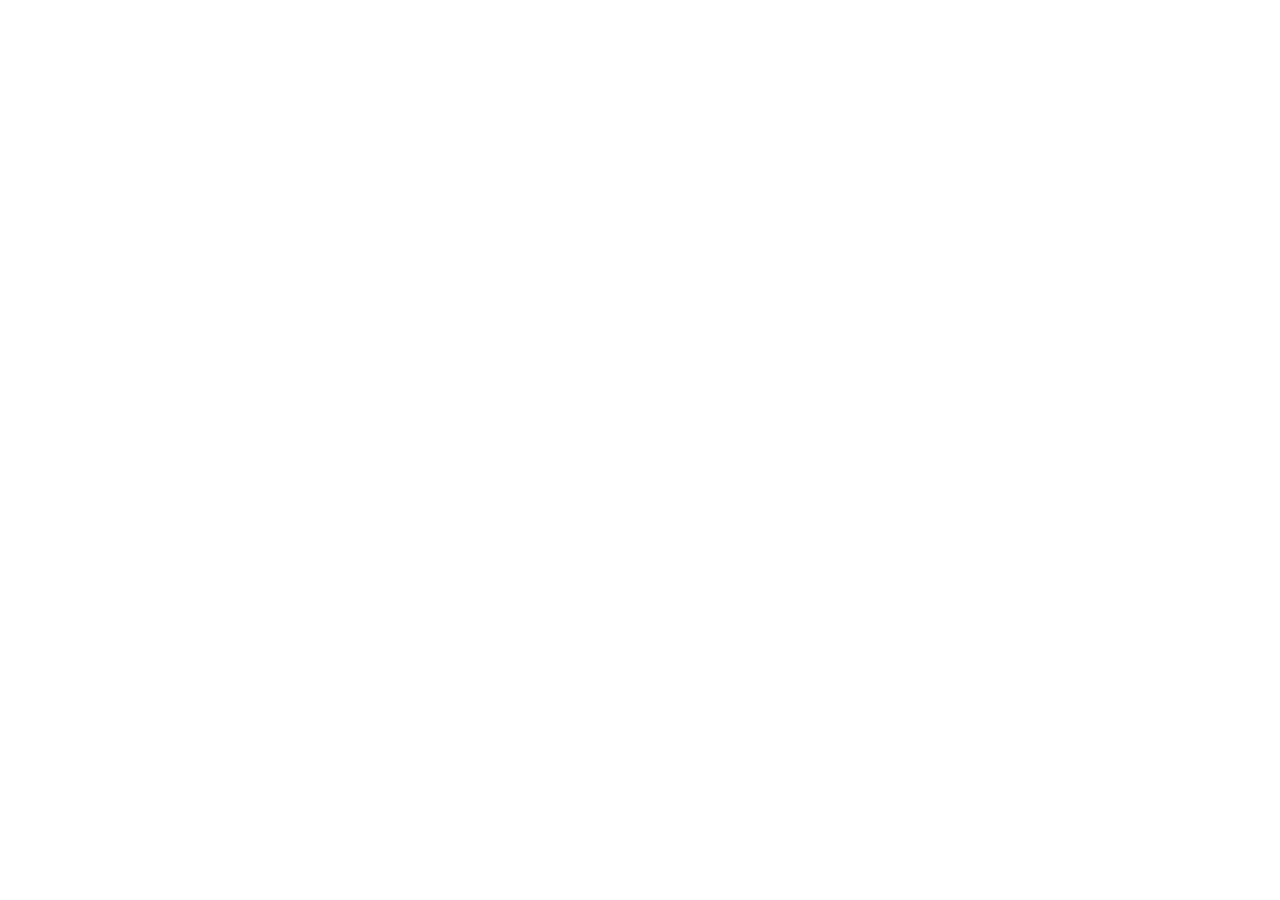
==== index.html @ 1208269f "Initial commit" ====
<!DOCTYPE html>
<html lang="th">
<head>
    <meta charset="UTF-8">
    <meta name="viewport" content="width=device-width, initial-scale=1.0">
    <title>Home - Personal Portfolio</title>
    <link rel="stylesheet" href="css/style.css">
</head>
<body>
    <!-- หน้าแรก (Home page): ใช้สำหรับแนะนำตัวเบื้องต้น และนำทางไปยังหน้าอื่นๆ -->
</body>
</html>
---- css/style.css ----
/* ไฟล์ CSS หลัก: จัดการหน้าตาของเว็บไซต์ ธีม Minimal Clean (Light/Dark mode) และ Responsive */
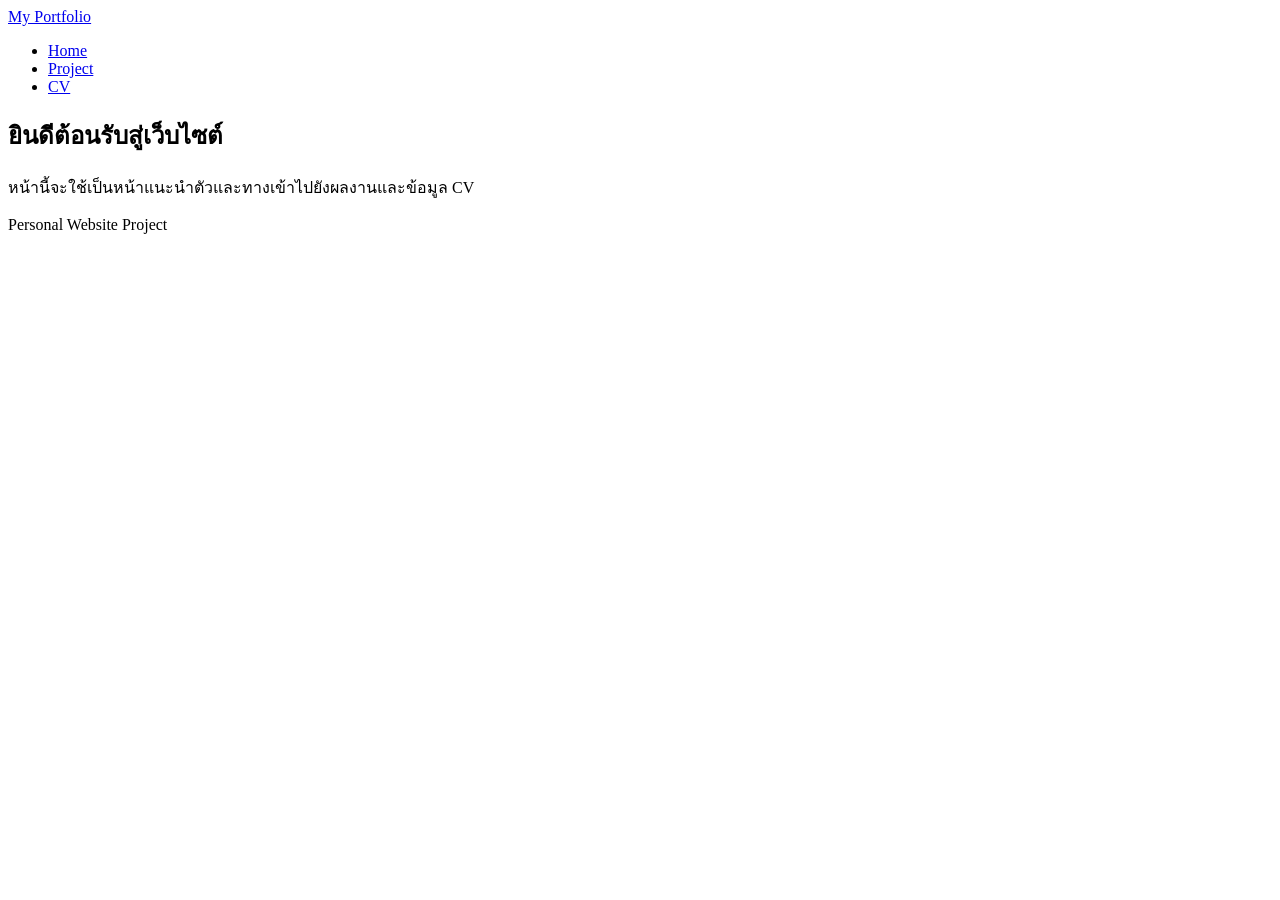
==== commit 0f729307: "feat: add shared layout and navigation for all pages" ====
--- a/index.html
+++ b/index.html
@@ -7,6 +7,30 @@
     <link rel="stylesheet" href="css/style.css">
 </head>
 <body>
-    <!-- หน้าแรก (Home page): ใช้สำหรับแนะนำตัวเบื้องต้น และนำทางไปยังหน้าอื่นๆ -->
+    <header class="site-header">
+        <div class="container header-inner">
+            <a class="brand" href="index.html">My Portfolio</a>
+            <nav class="site-nav" aria-label="เมนูหลัก">
+                <ul>
+                    <li><a class="active" href="index.html" aria-current="page">Home</a></li>
+                    <li><a href="project.html">Project</a></li>
+                    <li><a href="cv.html">CV</a></li>
+                </ul>
+            </nav>
+        </div>
+    </header>
+
+    <main class="container page-content">
+        <section>
+            <h1>ยินดีต้อนรับสู่เว็บไซต์</h1>
+            <p>หน้านี้จะใช้เป็นหน้าแนะนำตัวและทางเข้าไปยังผลงานและข้อมูล CV</p>
+        </section>
+    </main>
+
+    <footer class="site-footer">
+        <div class="container">
+            <p>Personal Website Project</p>
+        </div>
+    </footer>
 </body>
 </html>
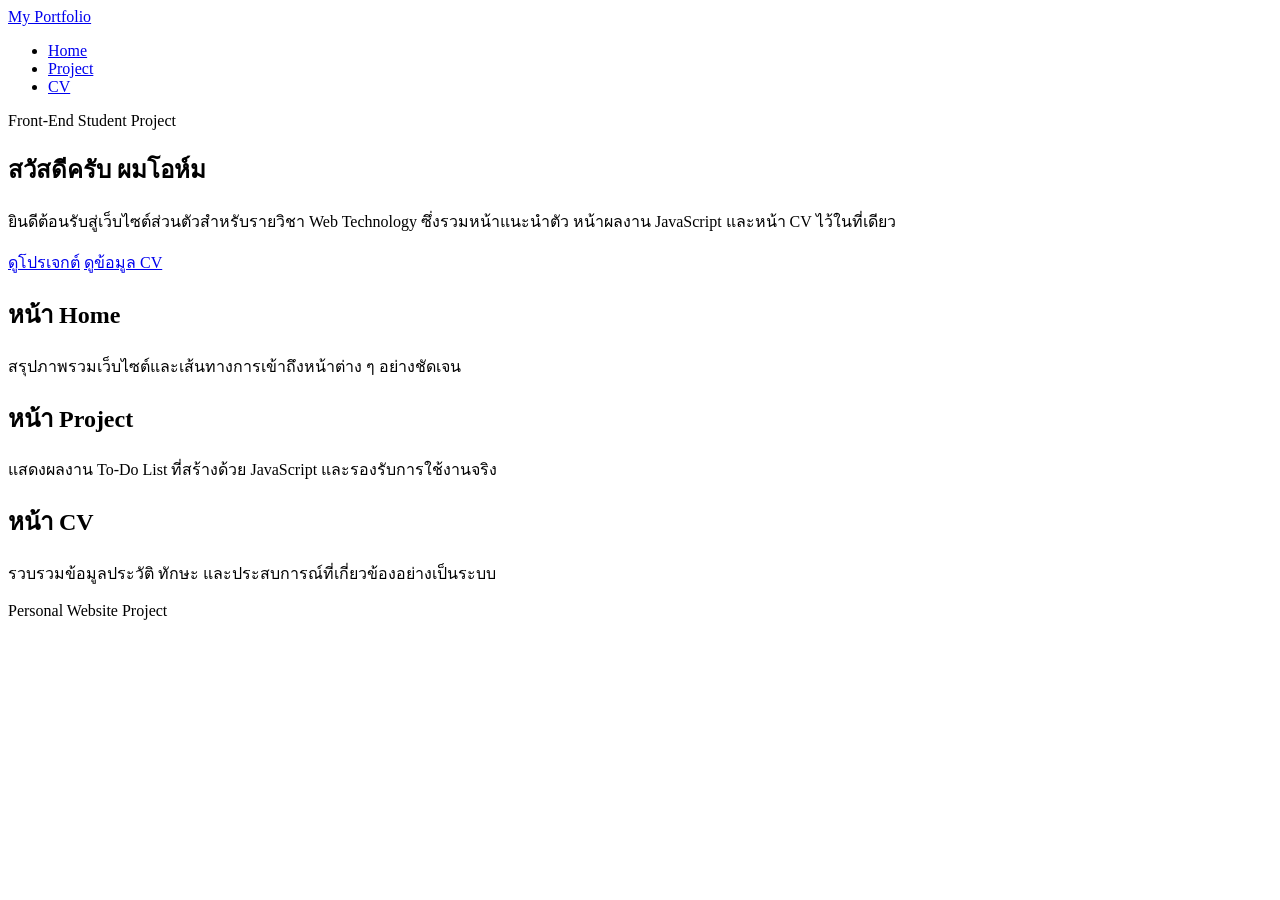
==== commit 9fc5fe7b: "feat: build home page content sections" ====
--- a/index.html
+++ b/index.html
@@ -21,9 +21,29 @@
     </header>
 
     <main class="container page-content">
-        <section>
-            <h1>ยินดีต้อนรับสู่เว็บไซต์</h1>
-            <p>หน้านี้จะใช้เป็นหน้าแนะนำตัวและทางเข้าไปยังผลงานและข้อมูล CV</p>
+        <section class="hero">
+            <p class="kicker">Front-End Student Project</p>
+            <h1>สวัสดีครับ ผมโอห์ม</h1>
+            <p>ยินดีต้อนรับสู่เว็บไซต์ส่วนตัวสำหรับรายวิชา Web Technology ซึ่งรวมหน้าแนะนำตัว หน้าผลงาน JavaScript และหน้า CV ไว้ในที่เดียว</p>
+            <div class="hero-actions">
+                <a class="button" href="project.html">ดูโปรเจกต์</a>
+                <a class="button button-secondary" href="cv.html">ดูข้อมูล CV</a>
+            </div>
+        </section>
+
+        <section class="home-grid" aria-label="ภาพรวมเว็บไซต์">
+            <article class="home-card">
+                <h2>หน้า Home</h2>
+                <p>สรุปภาพรวมเว็บไซต์และเส้นทางการเข้าถึงหน้าต่าง ๆ อย่างชัดเจน</p>
+            </article>
+            <article class="home-card">
+                <h2>หน้า Project</h2>
+                <p>แสดงผลงาน To-Do List ที่สร้างด้วย JavaScript และรองรับการใช้งานจริง</p>
+            </article>
+            <article class="home-card">
+                <h2>หน้า CV</h2>
+                <p>รวบรวมข้อมูลประวัติ ทักษะ และประสบการณ์ที่เกี่ยวข้องอย่างเป็นระบบ</p>
+            </article>
         </section>
     </main>
 
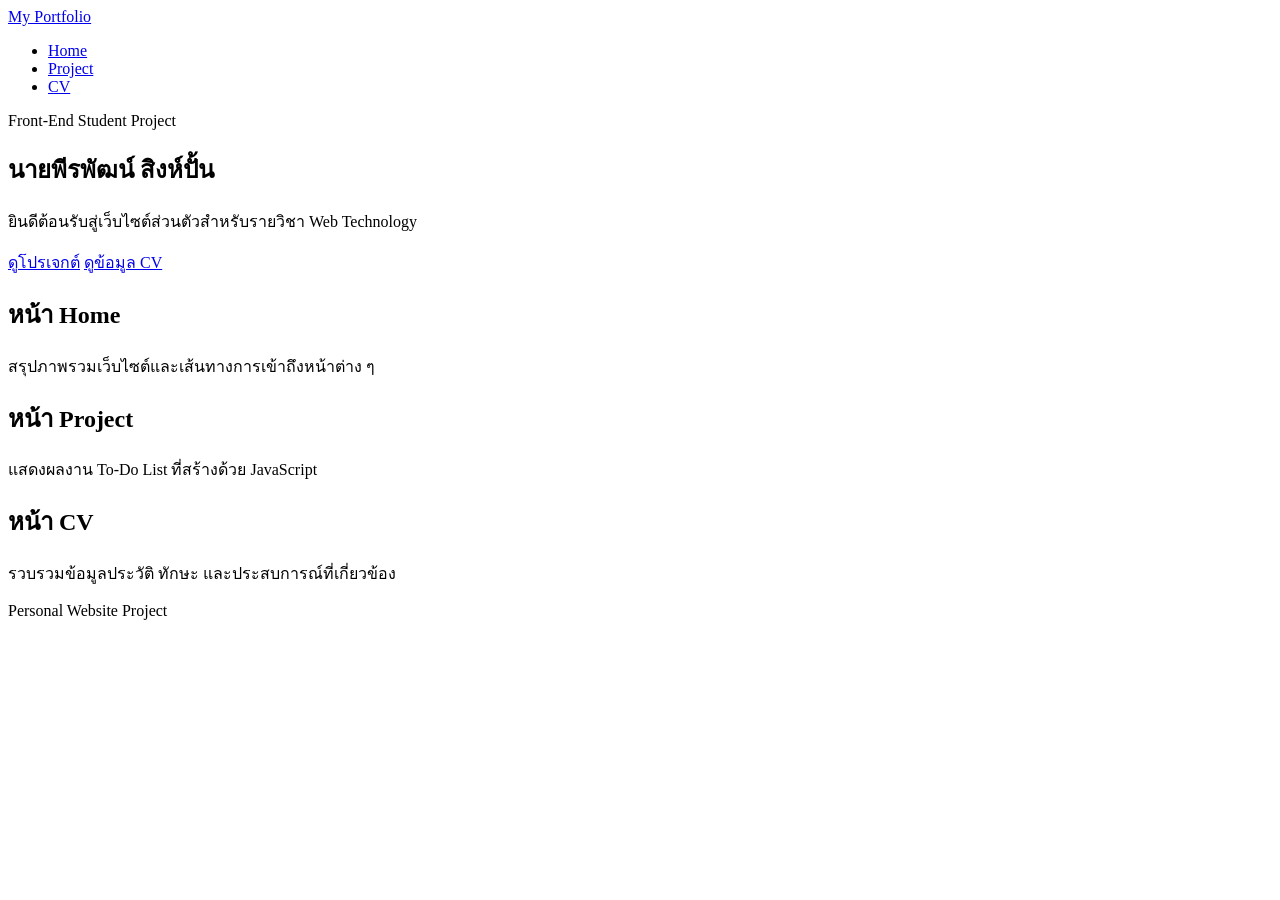
==== commit f7a4ff17: "chore: refine home page profile text" ====
--- a/index.html
+++ b/index.html
@@ -23,8 +23,8 @@
     <main class="container page-content">
         <section class="hero">
             <p class="kicker">Front-End Student Project</p>
-            <h1>สวัสดีครับ ผมโอห์ม</h1>
-            <p>ยินดีต้อนรับสู่เว็บไซต์ส่วนตัวสำหรับรายวิชา Web Technology ซึ่งรวมหน้าแนะนำตัว หน้าผลงาน JavaScript และหน้า CV ไว้ในที่เดียว</p>
+            <h1>นายพีรพัฒน์ สิงห์ปั้น</h1>
+            <p>ยินดีต้อนรับสู่เว็บไซต์ส่วนตัวสำหรับรายวิชา Web Technology</p>
             <div class="hero-actions">
                 <a class="button" href="project.html">ดูโปรเจกต์</a>
                 <a class="button button-secondary" href="cv.html">ดูข้อมูล CV</a>
@@ -34,15 +34,15 @@
         <section class="home-grid" aria-label="ภาพรวมเว็บไซต์">
             <article class="home-card">
                 <h2>หน้า Home</h2>
-                <p>สรุปภาพรวมเว็บไซต์และเส้นทางการเข้าถึงหน้าต่าง ๆ อย่างชัดเจน</p>
+                <p>สรุปภาพรวมเว็บไซต์และเส้นทางการเข้าถึงหน้าต่าง ๆ</p>
             </article>
             <article class="home-card">
                 <h2>หน้า Project</h2>
-                <p>แสดงผลงาน To-Do List ที่สร้างด้วย JavaScript และรองรับการใช้งานจริง</p>
+                <p>แสดงผลงาน To-Do List ที่สร้างด้วย JavaScript</p>
             </article>
             <article class="home-card">
                 <h2>หน้า CV</h2>
-                <p>รวบรวมข้อมูลประวัติ ทักษะ และประสบการณ์ที่เกี่ยวข้องอย่างเป็นระบบ</p>
+                <p>รวบรวมข้อมูลประวัติ ทักษะ และประสบการณ์ที่เกี่ยวข้อง</p>
             </article>
         </section>
     </main>
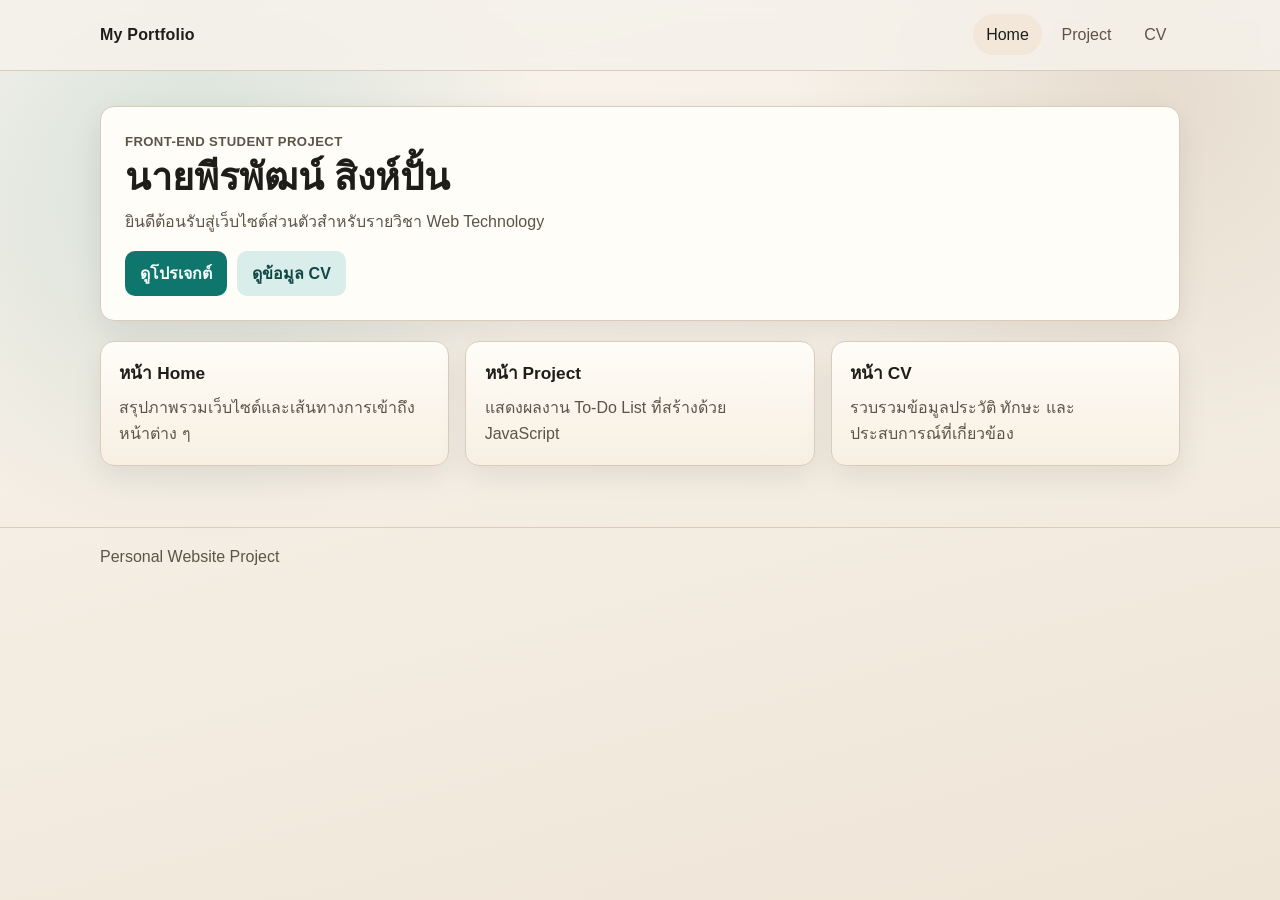
==== commit b96ede8e: "chore: polish accessibility and final cleanup" ====
--- a/index.html
+++ b/index.html
@@ -7,6 +7,7 @@
     <link rel="stylesheet" href="css/style.css">
 </head>
 <body>
+    <a class="skip-link" href="#main-content">ข้ามไปยังเนื้อหาหลัก</a>
     <header class="site-header">
         <div class="container header-inner">
             <a class="brand" href="index.html">My Portfolio</a>
@@ -20,7 +21,7 @@
         </div>
     </header>
 
-    <main class="container page-content">
+    <main id="main-content" class="container page-content">
         <section class="hero">
             <p class="kicker">Front-End Student Project</p>
             <h1>นายพีรพัฒน์ สิงห์ปั้น</h1>
--- a/css/style.css
+++ b/css/style.css
@@ -1 +1,432 @@
-/* ไฟล์ CSS หลัก: จัดการหน้าตาของเว็บไซต์ ธีม Minimal Clean (Light/Dark mode) และ Responsive */
+:root {
+	--bg: #f5f1ea;
+	--surface: #fffdf8;
+	--surface-strong: #f2e7d8;
+	--text: #1f1d1a;
+	--muted: #5b5448;
+	--line: #d9ccbb;
+	--accent: #0f766e;
+	--accent-strong: #115e59;
+	--danger: #b42318;
+	--radius: 14px;
+	--shadow: 0 10px 30px rgba(22, 18, 10, 0.08);
+}
+
+* {
+	box-sizing: border-box;
+}
+
+html,
+body {
+	margin: 0;
+	padding: 0;
+}
+
+body {
+	min-height: 100vh;
+	font-family: "Prompt", "Sarabun", "Noto Sans Thai", sans-serif;
+	color: var(--text);
+	line-height: 1.6;
+	background:
+		radial-gradient(circle at 15% 20%, rgba(15, 118, 110, 0.14), transparent 28%),
+		radial-gradient(circle at 90% 10%, rgba(217, 204, 187, 0.55), transparent 26%),
+		linear-gradient(165deg, #f9f5ee 0%, #efe5d7 100%);
+}
+
+.skip-link {
+	position: absolute;
+	left: 0.8rem;
+	top: -3rem;
+	background: #134a47;
+	color: #f4fffd;
+	padding: 0.5rem 0.72rem;
+	border-radius: 8px;
+	text-decoration: none;
+	z-index: 30;
+}
+
+.skip-link:focus {
+	top: 0.8rem;
+}
+
+a {
+	color: inherit;
+}
+
+.container {
+	width: min(1080px, 92vw);
+	margin: 0 auto;
+}
+
+.site-header {
+	position: sticky;
+	top: 0;
+	z-index: 10;
+	backdrop-filter: blur(8px);
+	background-color: rgba(245, 241, 234, 0.86);
+	border-bottom: 1px solid var(--line);
+}
+
+.header-inner {
+	display: flex;
+	align-items: center;
+	justify-content: space-between;
+	gap: 1rem;
+	padding: 0.9rem 0;
+}
+
+.brand {
+	font-weight: 700;
+	letter-spacing: 0.2px;
+	text-decoration: none;
+}
+
+.site-nav ul {
+	margin: 0;
+	padding: 0;
+	list-style: none;
+	display: flex;
+	gap: 0.35rem;
+}
+
+.site-nav a {
+	display: inline-block;
+	text-decoration: none;
+	padding: 0.48rem 0.85rem;
+	border-radius: 999px;
+	color: var(--muted);
+	transition: background-color 0.2s ease, color 0.2s ease;
+}
+
+.site-nav a:hover,
+.site-nav a:focus-visible,
+.site-nav a.active {
+	color: var(--text);
+	background-color: var(--surface-strong);
+}
+
+.page-content {
+	padding: 2.2rem 0 2.8rem;
+	display: grid;
+	gap: 1.25rem;
+}
+
+.hero,
+.project-header,
+.cv-header,
+.cv-section,
+.todo-app {
+	background: var(--surface);
+	border: 1px solid var(--line);
+	border-radius: var(--radius);
+	box-shadow: var(--shadow);
+}
+
+.hero,
+.project-header,
+.cv-header {
+	padding: 1.5rem;
+}
+
+.hero h1,
+.project-header h1,
+.cv-header h1 {
+	margin: 0.2rem 0 0.55rem;
+	font-size: clamp(1.7rem, 4.2vw, 2.35rem);
+	line-height: 1.2;
+}
+
+.kicker {
+	margin: 0;
+	color: var(--accent);
+	font-weight: 600;
+	letter-spacing: 0.4px;
+	text-transform: uppercase;
+	font-size: 0.82rem;
+}
+
+.hero p,
+.project-header p,
+.cv-header p {
+	margin: 0;
+	color: var(--muted);
+}
+
+.hero-actions {
+	margin-top: 1rem;
+	display: flex;
+	flex-wrap: wrap;
+	gap: 0.6rem;
+}
+
+.button,
+.todo-form button,
+.todo-controls button,
+.todo-item button {
+	border: none;
+	border-radius: 10px;
+	padding: 0.62rem 0.95rem;
+	font: inherit;
+	cursor: pointer;
+	transition: transform 0.15s ease, opacity 0.15s ease, background-color 0.2s ease;
+}
+
+.button,
+.todo-form button {
+	background: var(--accent);
+	color: #f8fffe;
+	text-decoration: none;
+	font-weight: 600;
+}
+
+.button:hover,
+.todo-form button:hover {
+	background: var(--accent-strong);
+}
+
+.button:active,
+.todo-form button:active,
+.todo-controls button:active,
+.todo-item button:active {
+	transform: translateY(1px);
+}
+
+.button-secondary {
+	background: #d9edea;
+	color: #104846;
+}
+
+.button-secondary:hover {
+	background: #c9e5e1;
+}
+
+.home-grid {
+	display: grid;
+	gap: 1rem;
+	grid-template-columns: repeat(3, minmax(0, 1fr));
+}
+
+.home-card {
+	padding: 1.15rem;
+	border-radius: var(--radius);
+	border: 1px solid var(--line);
+	background: linear-gradient(180deg, #fffdf8 0%, #f7efe2 100%);
+	box-shadow: var(--shadow);
+}
+
+.home-card h2 {
+	margin: 0;
+	font-size: 1.08rem;
+}
+
+.home-card p {
+	margin: 0.45rem 0 0;
+	color: var(--muted);
+}
+
+.todo-app {
+	padding: 1.2rem;
+	display: grid;
+	gap: 0.95rem;
+}
+
+.todo-form {
+	display: grid;
+	gap: 0.45rem;
+}
+
+.todo-form label {
+	font-weight: 600;
+}
+
+.todo-input-row {
+	display: flex;
+	gap: 0.55rem;
+}
+
+.todo-form input {
+	flex: 1;
+	min-width: 0;
+	border: 1px solid #cfc2b0;
+	border-radius: 10px;
+	padding: 0.66rem 0.72rem;
+	font: inherit;
+	background: #fffcf6;
+}
+
+.todo-form input:focus,
+.todo-form button:focus-visible,
+.todo-controls button:focus-visible,
+.todo-item button:focus-visible,
+.site-nav a:focus-visible,
+.button:focus-visible {
+	outline: 2px solid var(--accent);
+	outline-offset: 2px;
+}
+
+.todo-controls {
+	display: flex;
+	flex-wrap: wrap;
+	gap: 0.5rem;
+}
+
+.todo-controls button {
+	background: #e9ddd0;
+	color: #2e261c;
+}
+
+.todo-controls button.active {
+	background: #d2e9e6;
+	color: #0e4a45;
+	font-weight: 600;
+}
+
+.todo-controls #clear-completed {
+	margin-left: auto;
+	background: #f5d2cc;
+	color: #6a2016;
+}
+
+.todo-controls #clear-completed:disabled {
+	opacity: 0.45;
+	cursor: not-allowed;
+}
+
+#todo-status {
+	margin: 0;
+	color: var(--muted);
+}
+
+.todo-list {
+	list-style: none;
+	margin: 0;
+	padding: 0;
+	display: grid;
+	gap: 0.55rem;
+}
+
+.todo-item {
+	display: flex;
+	align-items: center;
+	justify-content: space-between;
+	gap: 0.75rem;
+	border: 1px solid #d8cbbc;
+	border-radius: 10px;
+	background: #fff8ee;
+	padding: 0.62rem 0.72rem;
+}
+
+.todo-item label {
+	display: flex;
+	align-items: center;
+	gap: 0.6rem;
+	min-width: 0;
+}
+
+.todo-item span {
+	word-break: break-word;
+}
+
+.todo-item.is-done span {
+	text-decoration: line-through;
+	color: #7f7668;
+}
+
+.todo-item button {
+	background: #f4d2cb;
+	color: var(--danger);
+	flex-shrink: 0;
+}
+
+.cv-section {
+	padding: 1.2rem;
+}
+
+.cv-section h2 {
+	margin: 0 0 0.65rem;
+	font-size: 1.2rem;
+}
+
+.cv-section h3 {
+	margin: 0;
+	font-size: 1.03rem;
+}
+
+.cv-section p,
+.cv-section li {
+	margin: 0.35rem 0;
+	color: var(--muted);
+}
+
+.cv-section ul {
+	margin: 0;
+	padding-left: 1.25rem;
+}
+
+.site-footer {
+	border-top: 1px solid var(--line);
+	margin-top: 1rem;
+}
+
+.site-footer p {
+	margin: 0;
+	padding: 1rem 0 1.15rem;
+	color: var(--muted);
+}
+
+@media (max-width: 860px) {
+	.header-inner {
+		flex-direction: column;
+		align-items: flex-start;
+	}
+
+	.home-grid {
+		grid-template-columns: repeat(2, minmax(0, 1fr));
+	}
+}
+
+@media (max-width: 620px) {
+	.page-content {
+		padding-top: 1.2rem;
+	}
+
+	.site-nav ul {
+		width: 100%;
+		flex-wrap: wrap;
+	}
+
+	.hero,
+	.project-header,
+	.cv-header,
+	.cv-section,
+	.todo-app {
+		padding: 1rem;
+	}
+
+	.home-grid {
+		grid-template-columns: 1fr;
+	}
+
+	.todo-input-row {
+		flex-direction: column;
+	}
+
+	.todo-controls #clear-completed {
+		margin-left: 0;
+	}
+
+	.todo-item {
+		align-items: flex-start;
+		flex-direction: column;
+	}
+}
+
+@media (prefers-reduced-motion: reduce) {
+	*,
+	*::before,
+	*::after {
+		animation: none !important;
+		transition: none !important;
+		scroll-behavior: auto !important;
+	}
+}
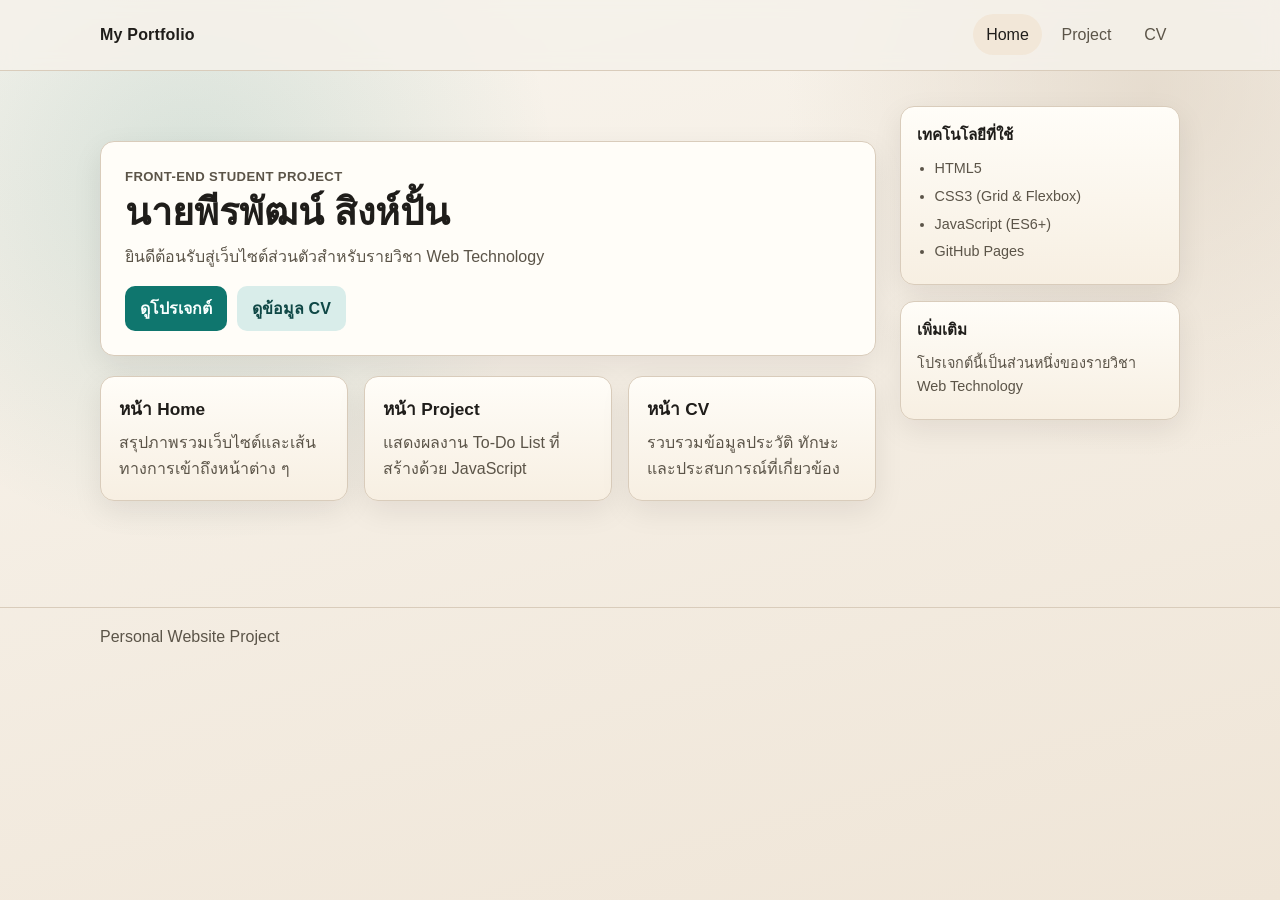
==== commit 69882c0c: "refactor: restructure html layout with sidebar for home and cv pages" ====
--- a/index.html
+++ b/index.html
@@ -7,10 +7,16 @@
     <link rel="stylesheet" href="css/style.css">
 </head>
 <body>
+    <!-- Skip link ช่วยให้ผู้ใช้ keyboard/screen reader ข้ามไปยังเนื้อหาหลักได้เลย -->
     <a class="skip-link" href="#main-content">ข้ามไปยังเนื้อหาหลัก</a>
+    
+    <!-- ส่วนหัว: มีโลโก้และเมนูนำทางหลัก -->
     <header class="site-header">
         <div class="container header-inner">
+            <!-- โลโก้สำหรับกลับไปหน้าแรก -->
             <a class="brand" href="index.html">My Portfolio</a>
+            
+            <!-- เมนูนำทางความหลัก: Home, Project, CV -->
             <nav class="site-nav" aria-label="เมนูหลัก">
                 <ul>
                     <li><a class="active" href="index.html" aria-current="page">Home</a></li>
@@ -21,33 +27,57 @@
         </div>
     </header>
 
-    <main id="main-content" class="container page-content">
-        <section class="hero">
-            <p class="kicker">Front-End Student Project</p>
-            <h1>นายพีรพัฒน์ สิงห์ปั้น</h1>
-            <p>ยินดีต้อนรับสู่เว็บไซต์ส่วนตัวสำหรับรายวิชา Web Technology</p>
-            <div class="hero-actions">
-                <a class="button" href="project.html">ดูโปรเจกต์</a>
-                <a class="button button-secondary" href="cv.html">ดูข้อมูล CV</a>
-            </div>
-        </section>
+    <!-- เนื้อหาหลักของหน้า: ใช้ wrapper เพื่อรองรับ layout with sidebar -->
+    <div class="container page-wrapper">
+        <main id="main-content" class="page-content">
+            <!-- ส่วน Hero: แนะนำตัวและเรียนเชิญเข้าชมเว็บ -->
+            <section class="hero">
+                <p class="kicker">Front-End Student Project</p>
+                <h1>นายพีรพัฒน์ สิงห์ปั้น</h1>
+                <p>ยินดีต้อนรับสู่เว็บไซต์ส่วนตัวสำหรับรายวิชา Web Technology</p>
+                <!-- ปุ่มเรียนเชิญให้ไปชมหน้าอื่น ๆ -->
+                <div class="hero-actions">
+                    <a class="button" href="project.html">ดูโปรเจกต์</a>
+                    <a class="button button-secondary" href="cv.html">ดูข้อมูล CV</a>
+                </div>
+            </section>
 
-        <section class="home-grid" aria-label="ภาพรวมเว็บไซต์">
-            <article class="home-card">
-                <h2>หน้า Home</h2>
-                <p>สรุปภาพรวมเว็บไซต์และเส้นทางการเข้าถึงหน้าต่าง ๆ</p>
-            </article>
-            <article class="home-card">
-                <h2>หน้า Project</h2>
-                <p>แสดงผลงาน To-Do List ที่สร้างด้วย JavaScript</p>
-            </article>
-            <article class="home-card">
-                <h2>หน้า CV</h2>
-                <p>รวบรวมข้อมูลประวัติ ทักษะ และประสบการณ์ที่เกี่ยวข้อง</p>
-            </article>
-        </section>
-    </main>
+            <!-- กริดแสดงภาพรวมของแต่ละหมวดในเว็บไซต์ -->
+            <section class="home-grid" aria-label="ภาพรวมเว็บไซต์">
+                <article class="home-card">
+                    <h2>หน้า Home</h2>
+                    <p>สรุปภาพรวมเว็บไซต์และเส้นทางการเข้าถึงหน้าต่าง ๆ</p>
+                </article>
+                <article class="home-card">
+                    <h2>หน้า Project</h2>
+                    <p>แสดงผลงาน To-Do List ที่สร้างด้วย JavaScript</p>
+                </article>
+                <article class="home-card">
+                    <h2>หน้า CV</h2>
+                    <p>รวบรวมข้อมูลประวัติ ทักษะ และประสบการณ์ที่เกี่ยวข้อง</p>
+                </article>
+            </section>
+        </main>
 
+        <!-- Sidebar: ข้อมูลเพิ่มเติมของหน้า Home -->
+        <aside class="page-sidebar" aria-label="ข้อมูลเพิ่มเติม">
+            <section class="sidebar-card">
+                <h3>เทคโนโลยีที่ใช้</h3>
+                <ul>
+                    <li>HTML5</li>
+                    <li>CSS3 (Grid & Flexbox)</li>
+                    <li>JavaScript (ES6+)</li>
+                    <li>GitHub Pages</li>
+                </ul>
+            </section>
+            <section class="sidebar-card">
+                <h3>เพิ่มเติม</h3>
+                <p>โปรเจกต์นี้เป็นส่วนหนึ่งของรายวิชา Web Technology</p>
+            </section>
+        </aside>
+    </div>
+
+    <!-- ส่วนท้ายของเว็บไซต์ -->
     <footer class="site-footer">
         <div class="container">
             <p>Personal Website Project</p>
--- a/css/style.css
+++ b/css/style.css
@@ -1,3 +1,11 @@
+/* ===== ตัวแปร CSS: สืบทอดโลกไปยังทั้งเว็บไซต์ ===== */
+/* ประกาศตัวแปรสีหลัก, ขนาด และเงา ที่ใช้ร่วมกันทั้งเพจ
+   - --bg: พื้นหลังหลักของเพจ (สีกรม)
+   - --surface: สีพื้นผิวของ card/section (สีขาว)
+   - --accent: สีเน้น primary ใช้ปุ่มและลิงก์ active (สีเขียวเข้ม)
+   - --danger: สีแดงสำหรับการลบ/ปืดเตือน
+   - --shadow: เงาใช้ common ให้ hierarchy
+*/
 :root {
 	--bg: #f5f1ea;
 	--surface: #fffdf8;
@@ -12,6 +20,9 @@
 	--shadow: 0 10px 30px rgba(22, 18, 10, 0.08);
 }
 
+/* ===== Global Styles: พื้นฐานของทั้งเว็บไซต์ ===== */
+/* ระบุให้ box-sizing บนทั้ง element เป็น border-box
+   ทำให้ padding และ border นับเข้าในwidth/height */
 * {
 	box-sizing: border-box;
 }
@@ -22,6 +33,12 @@
 	padding: 0;
 }
 
+/* สไตล์ส่วนลำตัว (Body):
+   - min-height: 100vh ให้ footer สุดล่าง ถ้าเนื้อหาน้อย
+   - font-family: ใช้ ไทยแล้ว fallback ทั่วไป
+   - background: gradient ซับซ้อน 3 layers ให้ออกมาชาญฉลาด
+   - line-height: 1.6 ทำให้ข้อความเข้าใจง่ายขึ้น
+*/
 body {
 	min-height: 100vh;
 	font-family: "Prompt", "Sarabun", "Noto Sans Thai", sans-serif;
@@ -49,15 +66,19 @@
 	top: 0.8rem;
 }
 
+/* ===== ลิงก์และ Layout ===== */
+/* ลิงก์สืบทอดสีจากผู้ปกครอง */
 a {
 	color: inherit;
 }
 
+/* Container: ความกว้างสูงสุด 1080px แต่ต่างตัวอักษรถ้าหน้าจอเล็ก */
 .container {
 	width: min(1080px, 92vw);
 	margin: 0 auto;
 }
 
+/* ===== ส่วนหัว (Header): Sticky + Blur Effect ===== */
 .site-header {
 	position: sticky;
 	top: 0;
@@ -67,6 +88,7 @@
 	border-bottom: 1px solid var(--line);
 }
 
+/* Flexbox layout ใน header: โลโก้ทางซ้าย, เมนูไปทางขวา */
 .header-inner {
 	display: flex;
 	align-items: center;
@@ -75,12 +97,14 @@
 	padding: 0.9rem 0;
 }
 
+/* โลโก้ส่วนตัว */
 .brand {
 	font-weight: 700;
 	letter-spacing: 0.2px;
 	text-decoration: none;
 }
 
+/* เมนูนำทาง: ใช้ Flexbox เรียงตัวแนวนอน */
 .site-nav ul {
 	margin: 0;
 	padding: 0;
@@ -89,6 +113,7 @@
 	gap: 0.35rem;
 }
 
+/* ลิงก์เมนู: ตัวหนังสือมน + สัดส่วน */
 .site-nav a {
 	display: inline-block;
 	text-decoration: none;
@@ -98,6 +123,7 @@
 	transition: background-color 0.2s ease, color 0.2s ease;
 }
 
+/* สถานะ hover/focus/active ของลิงก์เมนู */
 .site-nav a:hover,
 .site-nav a:focus-visible,
 .site-nav a.active {
@@ -105,12 +131,15 @@
 	background-color: var(--surface-strong);
 }
 
+/* ===== เนื้อหาหลัก (Main Content) ===== */
+/* ใช้ Grid เพื่อให้ section แต่ละชิ้นอยู่บนบรรทัดต่าง ๆ */
 .page-content {
 	padding: 2.2rem 0 2.8rem;
 	display: grid;
 	gap: 1.25rem;
 }
 
+/* สไตล์ร่วมของ section หลัก ทั้งหมด */
 .hero,
 .project-header,
 .cv-header,
@@ -122,12 +151,14 @@
 	box-shadow: var(--shadow);
 }
 
+/* ===== Header ส่วนต่าง ๆ (Hero, Project, CV) ===== */
 .hero,
 .project-header,
 .cv-header {
 	padding: 1.5rem;
 }
 
+/* ชื่อหลักของหน้าต่าง ๆ ใช้ clamp สำหรับ responsive font size */
 .hero h1,
 .project-header h1,
 .cv-header h1 {
@@ -136,6 +167,7 @@
 	line-height: 1.2;
 }
 
+/* ข้อความบรรณลักษณ์: ตัวหนังสือเล็ก พิมพ์ใหญ่ */
 .kicker {
 	margin: 0;
 	color: var(--accent);
@@ -145,6 +177,7 @@
 	font-size: 0.82rem;
 }
 
+/* ข้อความอธิบายใน header */
 .hero p,
 .project-header p,
 .cv-header p {
@@ -152,6 +185,8 @@
 	color: var(--muted);
 }
 
+/* ===== ปุ่มและการกระทำ (Actions) ===== */
+/* ปุ่มนำทาง: ใช้ flex wrap สำหรับจัดเรียงบนมือแบบเล็ก */
 .hero-actions {
 	margin-top: 1rem;
 	display: flex;
@@ -159,6 +194,7 @@
 	gap: 0.6rem;
 }
 
+/* สไตล์ร่วมของปุ่มทั้งหมด */
 .button,
 .todo-form button,
 .todo-controls button,
@@ -171,6 +207,7 @@
 	transition: transform 0.15s ease, opacity 0.15s ease, background-color 0.2s ease;
 }
 
+/* ปุ่มหลัก (Primary) */
 .button,
 .todo-form button {
 	background: var(--accent);
@@ -184,6 +221,7 @@
 	background: var(--accent-strong);
 }
 
+/* เอฟเฟกต์กด */
 .button:active,
 .todo-form button:active,
 .todo-controls button:active,
@@ -191,6 +229,7 @@
 	transform: translateY(1px);
 }
 
+/* ปุ่มรอง (Secondary) */
 .button-secondary {
 	background: #d9edea;
 	color: #104846;
@@ -200,12 +239,15 @@
 	background: #c9e5e1;
 }
 
+/* ===== Home Page: Grid อื่น ๆ ===== */
+/* โชว์ 3 การ์ดติดต่อกัน ใช้ CSs Grid */
 .home-grid {
 	display: grid;
 	gap: 1rem;
 	grid-template-columns: repeat(3, minmax(0, 1fr));
 }
 
+/* การ์ดข้อมูล: มี gradient background */
 .home-card {
 	padding: 1.15rem;
 	border-radius: var(--radius);
@@ -214,22 +256,27 @@
 	box-shadow: var(--shadow);
 }
 
+/* ชื่อการ์ด */
 .home-card h2 {
 	margin: 0;
 	font-size: 1.08rem;
 }
 
+/* ข้อความอธิบายในการ์ด */
 .home-card p {
 	margin: 0.45rem 0 0;
 	color: var(--muted);
 }
 
+/* ===== To-Do App ===== */
+/* แอปเป็นกริด แยกส่วนโฟร์ม ตัวกรอง รายการ */
 .todo-app {
 	padding: 1.2rem;
 	display: grid;
 	gap: 0.95rem;
 }
 
+/* โฟร์มเพิ่มงาน */
 .todo-form {
 	display: grid;
 	gap: 0.45rem;
@@ -239,11 +286,13 @@
 	font-weight: 600;
 }
 
+/* Row ของ input + ปุ่มเพิ่ม */
 .todo-input-row {
 	display: flex;
 	gap: 0.55rem;
 }
 
+/* Input field สำหรับเพิ่มงาน */
 .todo-form input {
 	flex: 1;
 	min-width: 0;
@@ -254,6 +303,7 @@
 	background: #fffcf6;
 }
 
+/* Focus state สำหรับ keyboard navigation */
 .todo-form input:focus,
 .todo-form button:focus-visible,
 .todo-controls button:focus-visible,
@@ -264,39 +314,46 @@
 	outline-offset: 2px;
 }
 
+/* ===== ตัวกรองรายการ (Filter Controls) ===== */
 .todo-controls {
 	display: flex;
 	flex-wrap: wrap;
 	gap: 0.5rem;
 }
 
+/* ปุ่มกรอง */
 .todo-controls button {
 	background: #e9ddd0;
 	color: #2e261c;
 }
 
+/* ปุ่มกรองที่ active */
 .todo-controls button.active {
 	background: #d2e9e6;
 	color: #0e4a45;
 	font-weight: 600;
 }
 
+/* ปุ่มลบที่เสร็จแล้ว: กำหนดให้อยู่ทางขวาสุด */
 .todo-controls #clear-completed {
 	margin-left: auto;
 	background: #f5d2cc;
 	color: #6a2016;
 }
 
+/* ปุ่มลบเมื่อไม่มีรายการเสร็จ */
 .todo-controls #clear-completed:disabled {
 	opacity: 0.45;
 	cursor: not-allowed;
 }
 
+/* สถานะจำนวนงาน (อัปเดตจาก JavaScript)  */
 #todo-status {
 	margin: 0;
 	color: var(--muted);
 }
 
+/* รายการ To-Do: ใช้ Grid สำหรับระยะห่าง */
 .todo-list {
 	list-style: none;
 	margin: 0;
@@ -305,6 +362,7 @@
 	gap: 0.55rem;
 }
 
+/* รายการ To-Do แต่ละตัว: Flexbox สำหรับเรียงตัวนอน */
 .todo-item {
 	display: flex;
 	align-items: center;
@@ -316,6 +374,7 @@
 	padding: 0.62rem 0.72rem;
 }
 
+/* Label ใน To-Do: Checkbox + ข้อความ */
 .todo-item label {
 	display: flex;
 	align-items: center;
@@ -323,46 +382,121 @@
 	min-width: 0;
 }
 
+/* ข้อความงาน: แตกบรรทัดถ้าข้อความจชนญ */
 .todo-item span {
 	word-break: break-word;
 }
 
+/* งานที่เสร็จ: ขีดทับและเบา */
 .todo-item.is-done span {
 	text-decoration: line-through;
 	color: #7f7668;
 }
 
+/* ปุ่มลบ: สีแดง */
 .todo-item button {
 	background: #f4d2cb;
 	color: var(--danger);
 	flex-shrink: 0;
 }
 
+/* ===== Page Wrapper: Layout หลักกับ Sidebar ===== */
+.page-wrapper {
+	display: grid;
+	grid-template-columns: 1fr 280px;
+	gap: 1.5rem;
+	padding: 2.2rem 0 2.8rem;
+}
+
+/* โหมด full-width สำหรับหน้าที่ไม่มี aside (Project) */
+.page-wrapper--full {
+	grid-template-columns: 1fr;
+}
+
+.page-content {
+	display: grid;
+	gap: 1.25rem;
+}
+
+/* ===== Page Sidebar: ข้อมูลเพิ่มเติมด้านข้าง ===== */
+.page-sidebar {
+	display: grid;
+	gap: 1rem;
+	height: fit-content;
+	position: sticky;
+	top: 5.5rem;
+}
+
+/* การ์ด sidebar: ข้อมูลกลุ่มเดียว */
+.sidebar-card {
+	padding: 1rem;
+	border-radius: var(--radius);
+	border: 1px solid var(--line);
+	background: linear-gradient(180deg, #fffdf8 0%, #f7efe2 100%);
+	box-shadow: var(--shadow);
+}
+
+.sidebar-card h3 {
+	margin: 0 0 0.6rem;
+	font-size: 0.95rem;
+	font-weight: 600;
+}
+
+.sidebar-card p,
+.sidebar-card li {
+	margin: 0.3rem 0;
+	color: var(--muted);
+	font-size: 0.9rem;
+}
+
+.sidebar-card ul {
+	margin: 0;
+	padding-left: 1.1rem;
+	list-style: disc;
+}
+
+.sidebar-card a {
+	color: var(--accent);
+	text-decoration: none;
+	font-weight: 500;
+}
+
+.sidebar-card a:hover,
+.sidebar-card a:focus-visible {
+	text-decoration: underline;
+}
+
+/* ===== หน้า CV: หมวดต่าง ๆ ===== */
 .cv-section {
 	padding: 1.2rem;
 }
 
+/* หัวข้อส่วน */
 .cv-section h2 {
 	margin: 0 0 0.65rem;
 	font-size: 1.2rem;
 }
 
+/* หัวข้อรอง (เช่น ชื่อสถาบัน) */
 .cv-section h3 {
 	margin: 0;
 	font-size: 1.03rem;
 }
 
+/* ข้อความในหมวด CV */
 .cv-section p,
 .cv-section li {
 	margin: 0.35rem 0;
 	color: var(--muted);
 }
 
+/* รายการในหมวด */
 .cv-section ul {
 	margin: 0;
 	padding-left: 1.25rem;
 }
 
+/* ===== ส่วนท้าย (Footer) ===== */
 .site-footer {
 	border-top: 1px solid var(--line);
 	margin-top: 1rem;
@@ -374,27 +508,39 @@
 	color: var(--muted);
 }
 
+/* ===== Responsive: Tablet (860px และลดลง) ===== */
 @media (max-width: 860px) {
+	/* Sidebar ย้ายอยู่ท้าย mobile */
+	.page-wrapper {
+		grid-template-columns: 1fr;
+	}
+
+	/* ทำให้ Header เป็นแนวตั้ง */
 	.header-inner {
 		flex-direction: column;
 		align-items: flex-start;
 	}
 
+	/* ลดจำนวนการ์ด Home เหลือ 2 คอลัมน์ */
 	.home-grid {
 		grid-template-columns: repeat(2, minmax(0, 1fr));
 	}
 }
 
+/* ===== Responsive: Mobile (620px และลดลง) ===== */
 @media (max-width: 620px) {
+	/* ลด padding ของ page-content */
 	.page-content {
 		padding-top: 1.2rem;
 	}
 
+	/* ทำให้เมนูตัวเล็กลง wrap ได้ */
 	.site-nav ul {
 		width: 100%;
 		flex-wrap: wrap;
 	}
 
+	/* ลด padding ของ section ทั้งหมด */
 	.hero,
 	.project-header,
 	.cv-header,
@@ -403,24 +549,29 @@
 		padding: 1rem;
 	}
 
+	/* Home grid: แนวตั้ง 1 คอลัมน์ */
 	.home-grid {
 		grid-template-columns: 1fr;
 	}
 
+	/* Input + ปุ่ม stack เป็นแนวตั้ง */
 	.todo-input-row {
 		flex-direction: column;
 	}
 
+	/* ลบ margin-left ของปุ่มลบ */
 	.todo-controls #clear-completed {
 		margin-left: 0;
 	}
 
+	/* To-Do item: เรียงแนวตั้ง */
 	.todo-item {
 		align-items: flex-start;
 		flex-direction: column;
 	}
 }
 
+/* ===== Accessibility: ลดการเคลื่อนไหว (Reduced Motion) ===== */
 @media (prefers-reduced-motion: reduce) {
 	*,
 	*::before,
